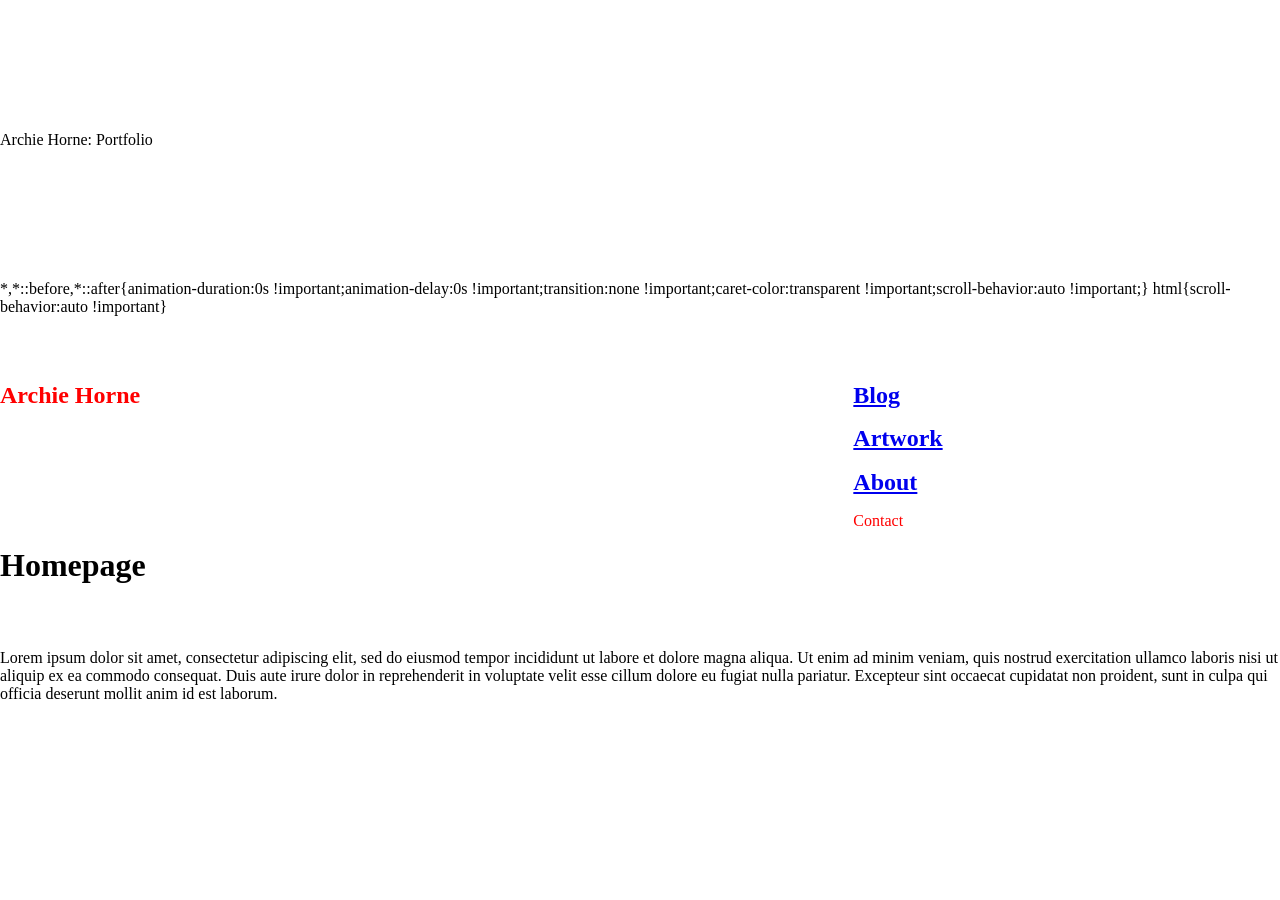
==== index.html @ e14eb33f "Update index.html" ====
<html> 
  <head>
    <meta charset="UTF-8">
    <meta name="viewport" content="width=device-width, initial-scale=1.0">
    <title>Archie Horne: Portfolio</title>
    <link href="style.css" rel="stylesheet" type="text/css" media="all">
  </head>
  <div class="navbar">
    <h2> Archie Horne</h2>
    <div>
      <h2> <a href="blog.html"> Blog </a></h2>
      <h2> <a href="gallery.html"> Artwork </a></h2>
      <h2> <a href="about.html"> About </a></h2>
      <div class="contactbutton"> Contact </div>
    </div>
  </div>
  <h1> Homepage</h1>
  <p> Lorem ipsum dolor sit amet, consectetur adipiscing elit, sed do eiusmod tempor incididunt ut labore et dolore magna aliqua. Ut enim ad minim veniam, quis nostrud exercitation ullamco laboris nisi ut aliquip ex ea commodo consequat. Duis aute irure dolor in reprehenderit in voluptate velit esse cillum dolore eu fugiat nulla pariatur. Excepteur sint occaecat cupidatat non proident, sunt in culpa qui officia deserunt mollit anim id est laborum.</p>
  <div class="bannerimg"> </div>
  <div class="footer"> </div>
</html>
---- style.css ----
*{
  margin:0px;
  box-sizing: border-box; 
  display: grid;
}
.navbar{
  width: 100%;
  color: red;
  grid-template-columns: 2fr 1fr;
}
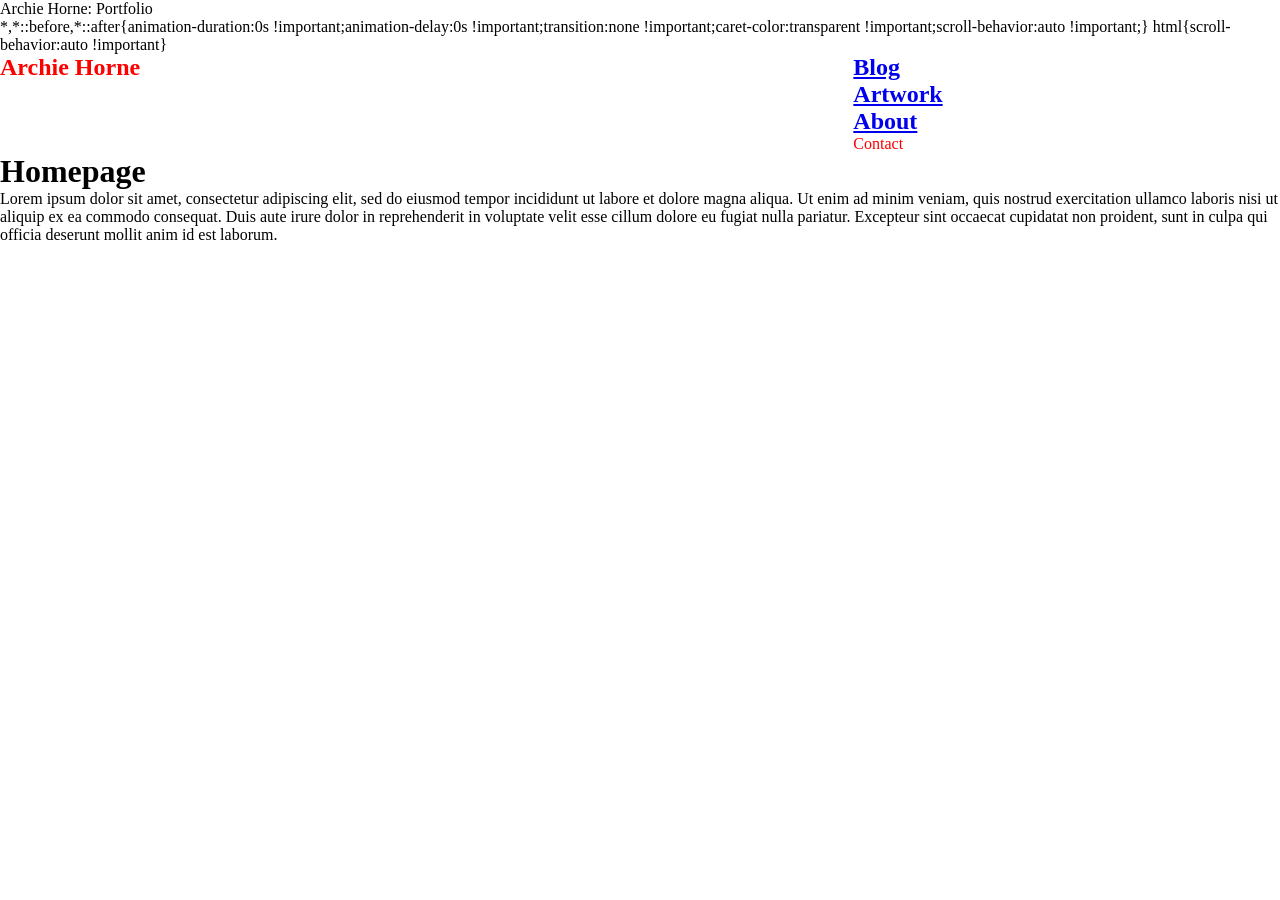
==== commit 3cd8850a: "Update index.html" ====
--- a/index.html
+++ b/index.html
@@ -1,3 +1,4 @@
+<!DOCTYPE html>
 <html> 
   <head>
     <meta charset="UTF-8">
@@ -7,7 +8,7 @@
   </head>
   <div class="navbar">
     <h2> Archie Horne</h2>
-    <div>
+    <div class="linkbar">
       <h2> <a href="blog.html"> Blog </a></h2>
       <h2> <a href="gallery.html"> Artwork </a></h2>
       <h2> <a href="about.html"> About </a></h2>
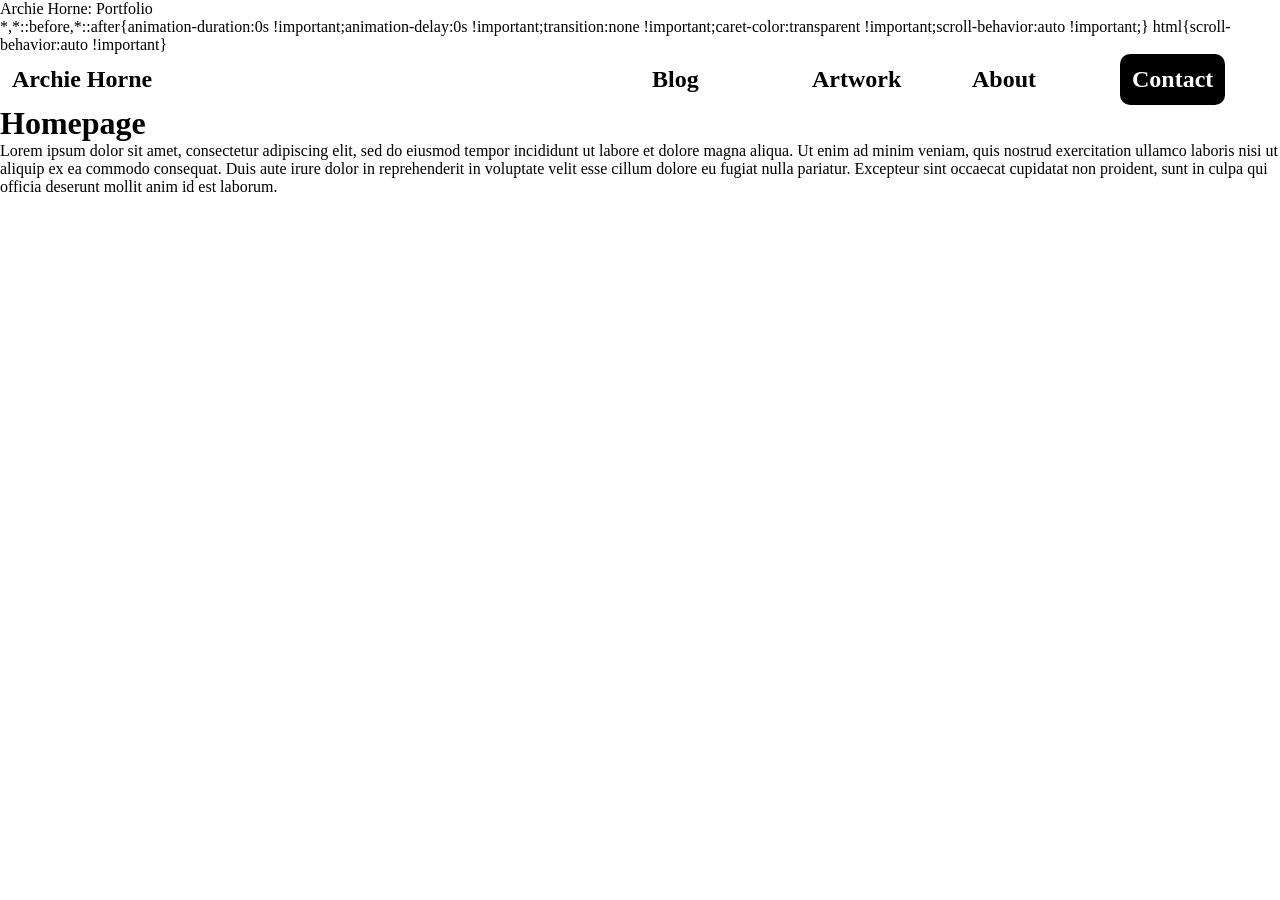
==== commit 0bfe8498: "editing index and style" ====
--- a/index.html
+++ b/index.html
@@ -12,11 +12,10 @@
       <h2> <a href="blog.html"> Blog </a></h2>
       <h2> <a href="gallery.html"> Artwork </a></h2>
       <h2> <a href="about.html"> About </a></h2>
-      <div class="contactbutton"> Contact </div>
+      <a href="contact.html"><div class="contactbutton"> <h2> Contact </h2> </div></a>
     </div>
   </div>
   <h1> Homepage</h1>
   <p> Lorem ipsum dolor sit amet, consectetur adipiscing elit, sed do eiusmod tempor incididunt ut labore et dolore magna aliqua. Ut enim ad minim veniam, quis nostrud exercitation ullamco laboris nisi ut aliquip ex ea commodo consequat. Duis aute irure dolor in reprehenderit in voluptate velit esse cillum dolore eu fugiat nulla pariatur. Excepteur sint occaecat cupidatat non proident, sunt in culpa qui officia deserunt mollit anim id est laborum.</p>
   <div class="bannerimg"> </div>
-  <div class="footer"> </div>
 </html>
--- a/style.css
+++ b/style.css
@@ -2,9 +2,33 @@
   margin:0px;
   box-sizing: border-box; 
   display: grid;
+  border-radius: 10px;
+}
+a{
+  color:black;
+  text-decoration: none;
+}
+a:hover{
+  color: #641ba0;
 }
 .navbar{
   width: 100%;
-  color: red;
-  grid-template-columns: 2fr 1fr;
+  grid-template-columns: 1fr 1fr;
 }
+.linkbar{
+  grid-template-columns: 1fr 1fr 1fr 1fr;
+}
+.contactbutton{
+  background: #000;
+  text-align: center;
+  vertical-align: middle;
+  color: white;
+  width: fit-content;
+}
+h1{
+  font-size: 2rem
+}
+h2{
+  vertical-align: middle;
+  padding: 0.5em 0.5em;
+}
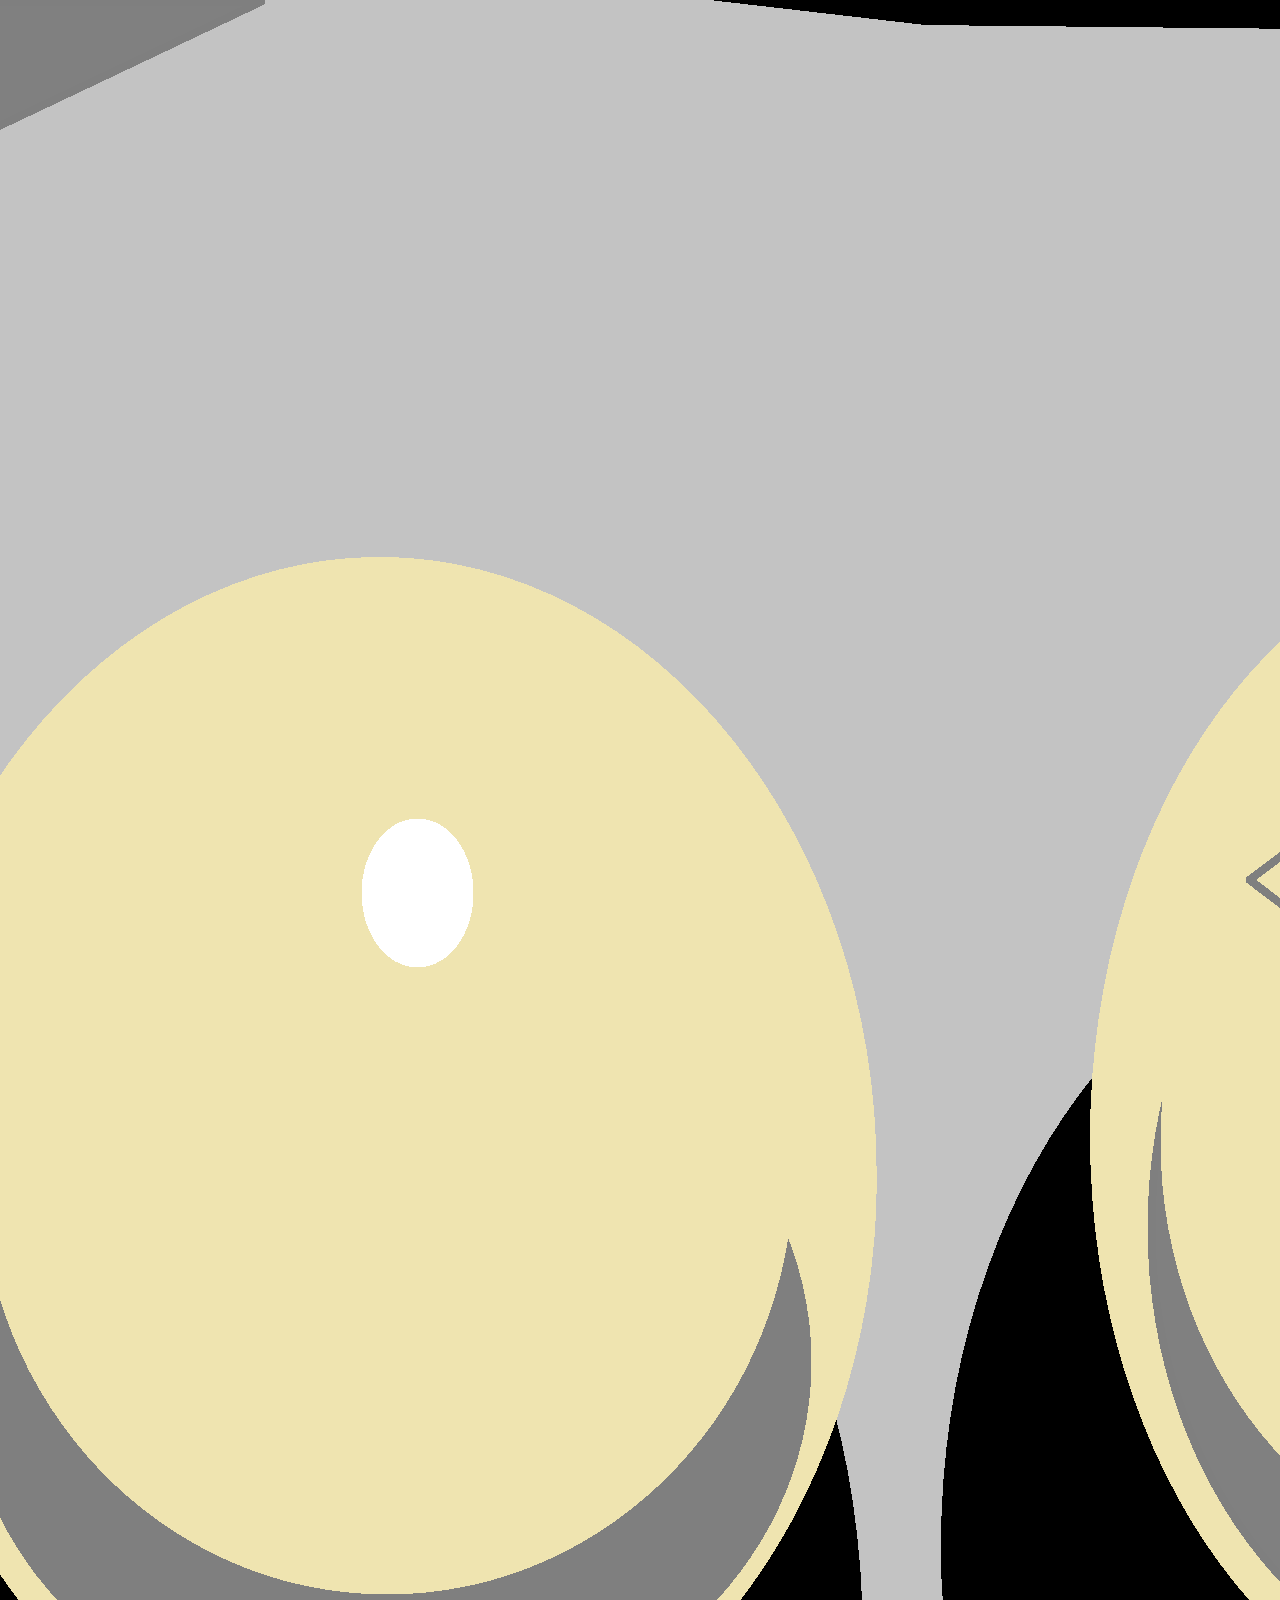
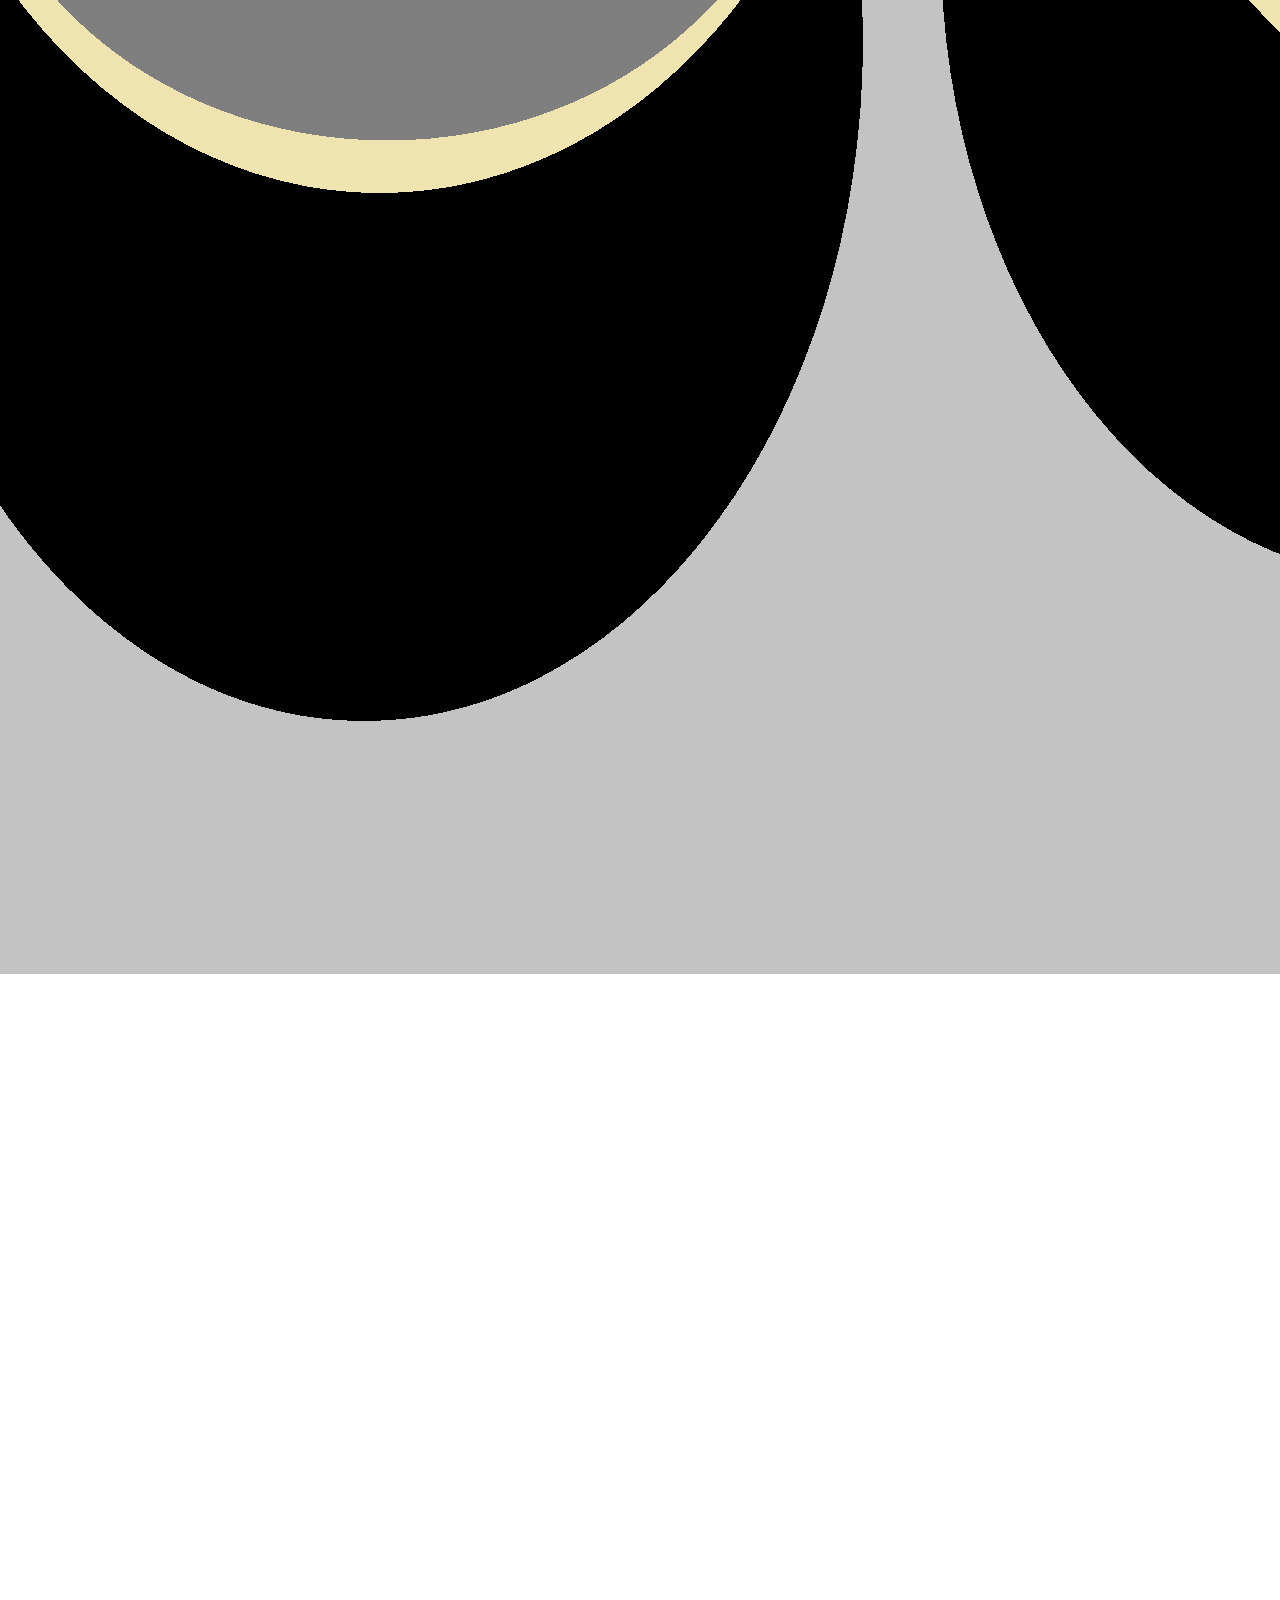
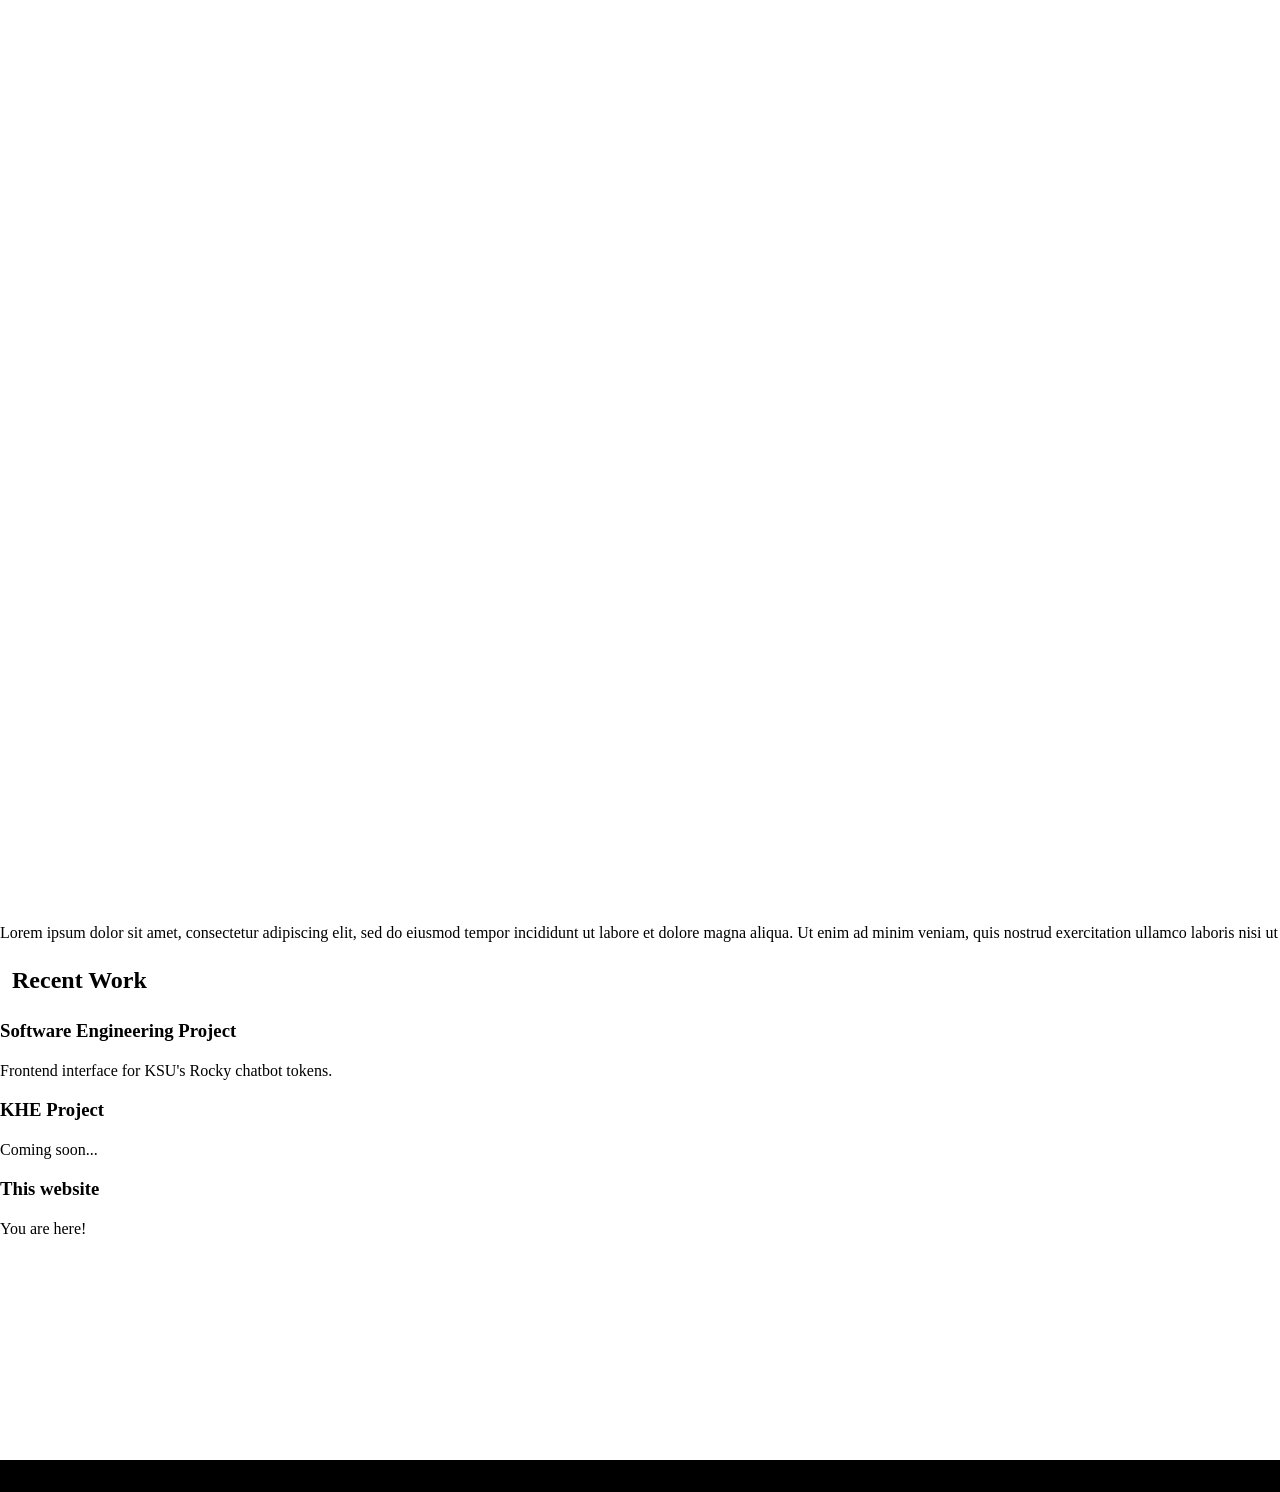
==== commit bd54329a: "working on index" ====
--- a/index.html
+++ b/index.html
@@ -16,6 +16,22 @@
     </div>
   </div>
   <h1> Homepage</h1>
+  <div class="bannerimg"><img src="graphics/Hunchback_of_Notre_Dame.png" alt="an abstract depiction of 3 hard-boiled eggs, one of which has a chunk missing with yolk visible"> </div>
   <p> Lorem ipsum dolor sit amet, consectetur adipiscing elit, sed do eiusmod tempor incididunt ut labore et dolore magna aliqua. Ut enim ad minim veniam, quis nostrud exercitation ullamco laboris nisi ut aliquip ex ea commodo consequat. Duis aute irure dolor in reprehenderit in voluptate velit esse cillum dolore eu fugiat nulla pariatur. Excepteur sint occaecat cupidatat non proident, sunt in culpa qui officia deserunt mollit anim id est laborum.</p>
-  <div class="bannerimg"> </div>
+  <br>
+  <div class="info">
+    <div class="info-text">
+      <h2> Recent Work</h2>
+      <h3> Software Engineering Project</h3>
+      <p>  Frontend interface for KSU's Rocky chatbot tokens.</p>
+      <h3> KHE Project</h3>
+      <p>  Coming soon...</p>
+      <h3> This website </h3>
+      <p>  You are here!</p>
+    </div>
+    <div>
+      <img src="graphics/halfdtoner_3.png" alt="a depiction of a chubby humanoid with cat features in a sweater. they are waving at the viewer">
+    </div>
+  </div>
+  <div class="footer"></div>
 </html>
--- a/style.css
+++ b/style.css
@@ -10,6 +10,13 @@
 }
 a:hover{
   color: #641ba0;
+}
+h1{
+  font-size: 2rem
+}
+h2{
+  vertical-align: middle;
+  padding: 0.5em 0.5em;
 }
 .navbar{
   width: 100%;
@@ -25,10 +32,25 @@
   color: white;
   width: fit-content;
 }
-h1{
-  font-size: 2rem
+.bannerimg{
+  width: 30%;
+  margin-left: auto;
+  margin-right: auto;
+  rotate:270deg;
 }
-h2{
-  vertical-align: middle;
-  padding: 0.5em 0.5em;
+.footer{
+  background: #000;
+  width: 100%;
+  height: 2em;
+  border-radius: 0px;
 }
+.info{
+  grid-template-columns: 1fr 1fr;
+  max-height: 500px;
+  overflow:hidden;
+}
+.info-text{
+  line-height: 1em;
+  max-height: 300px;
+}
+
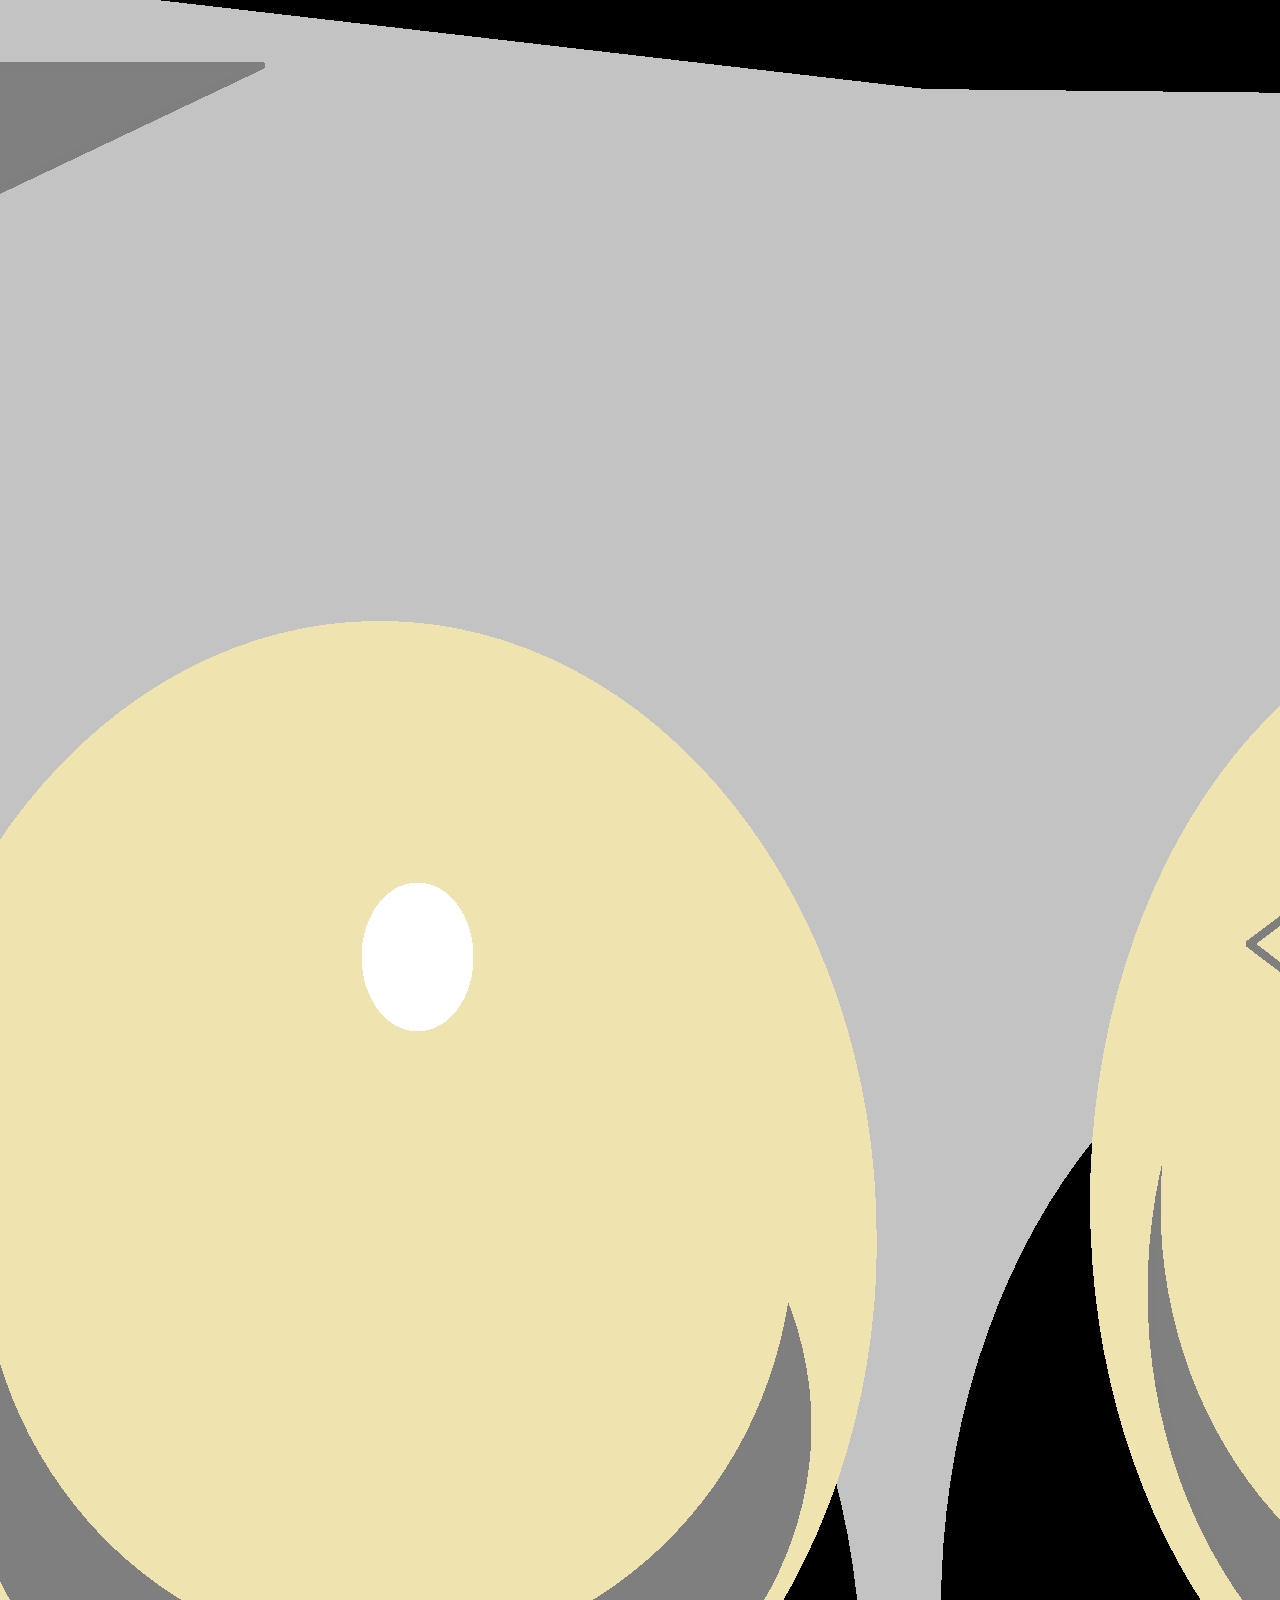
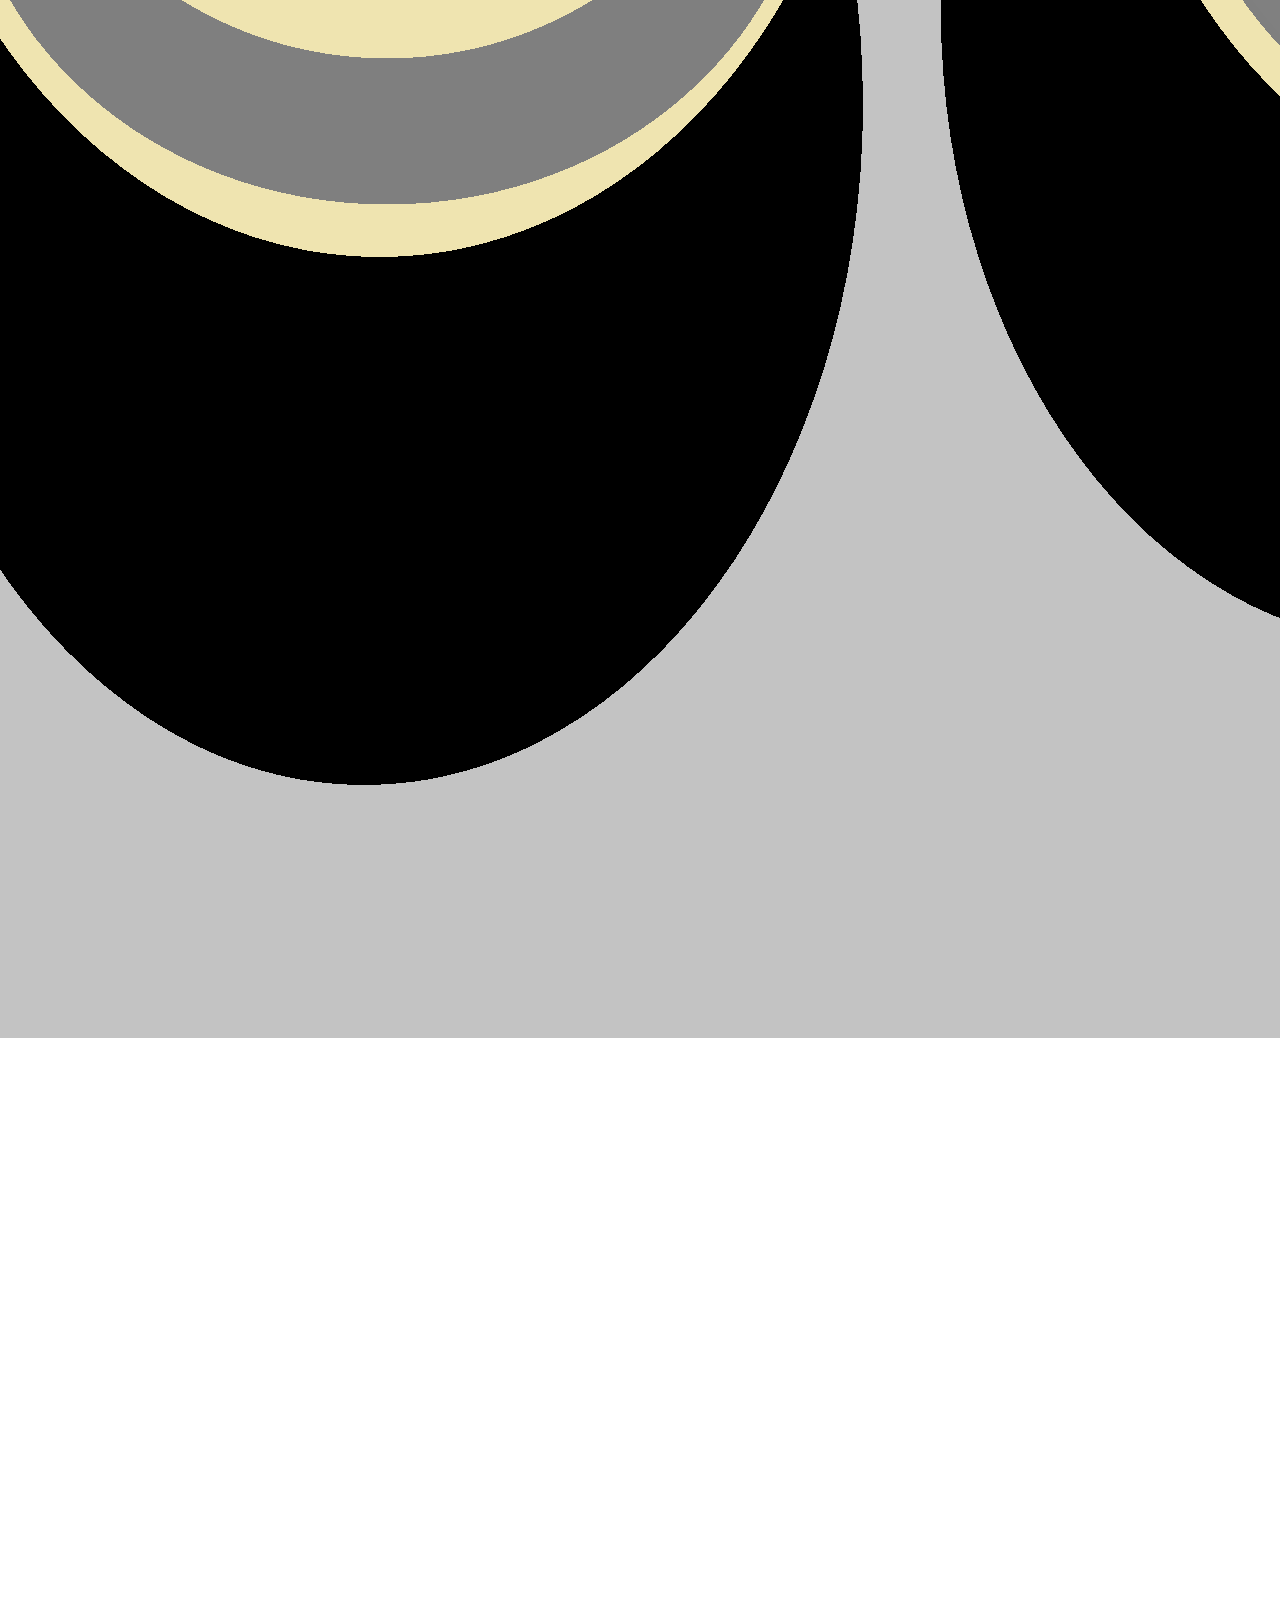
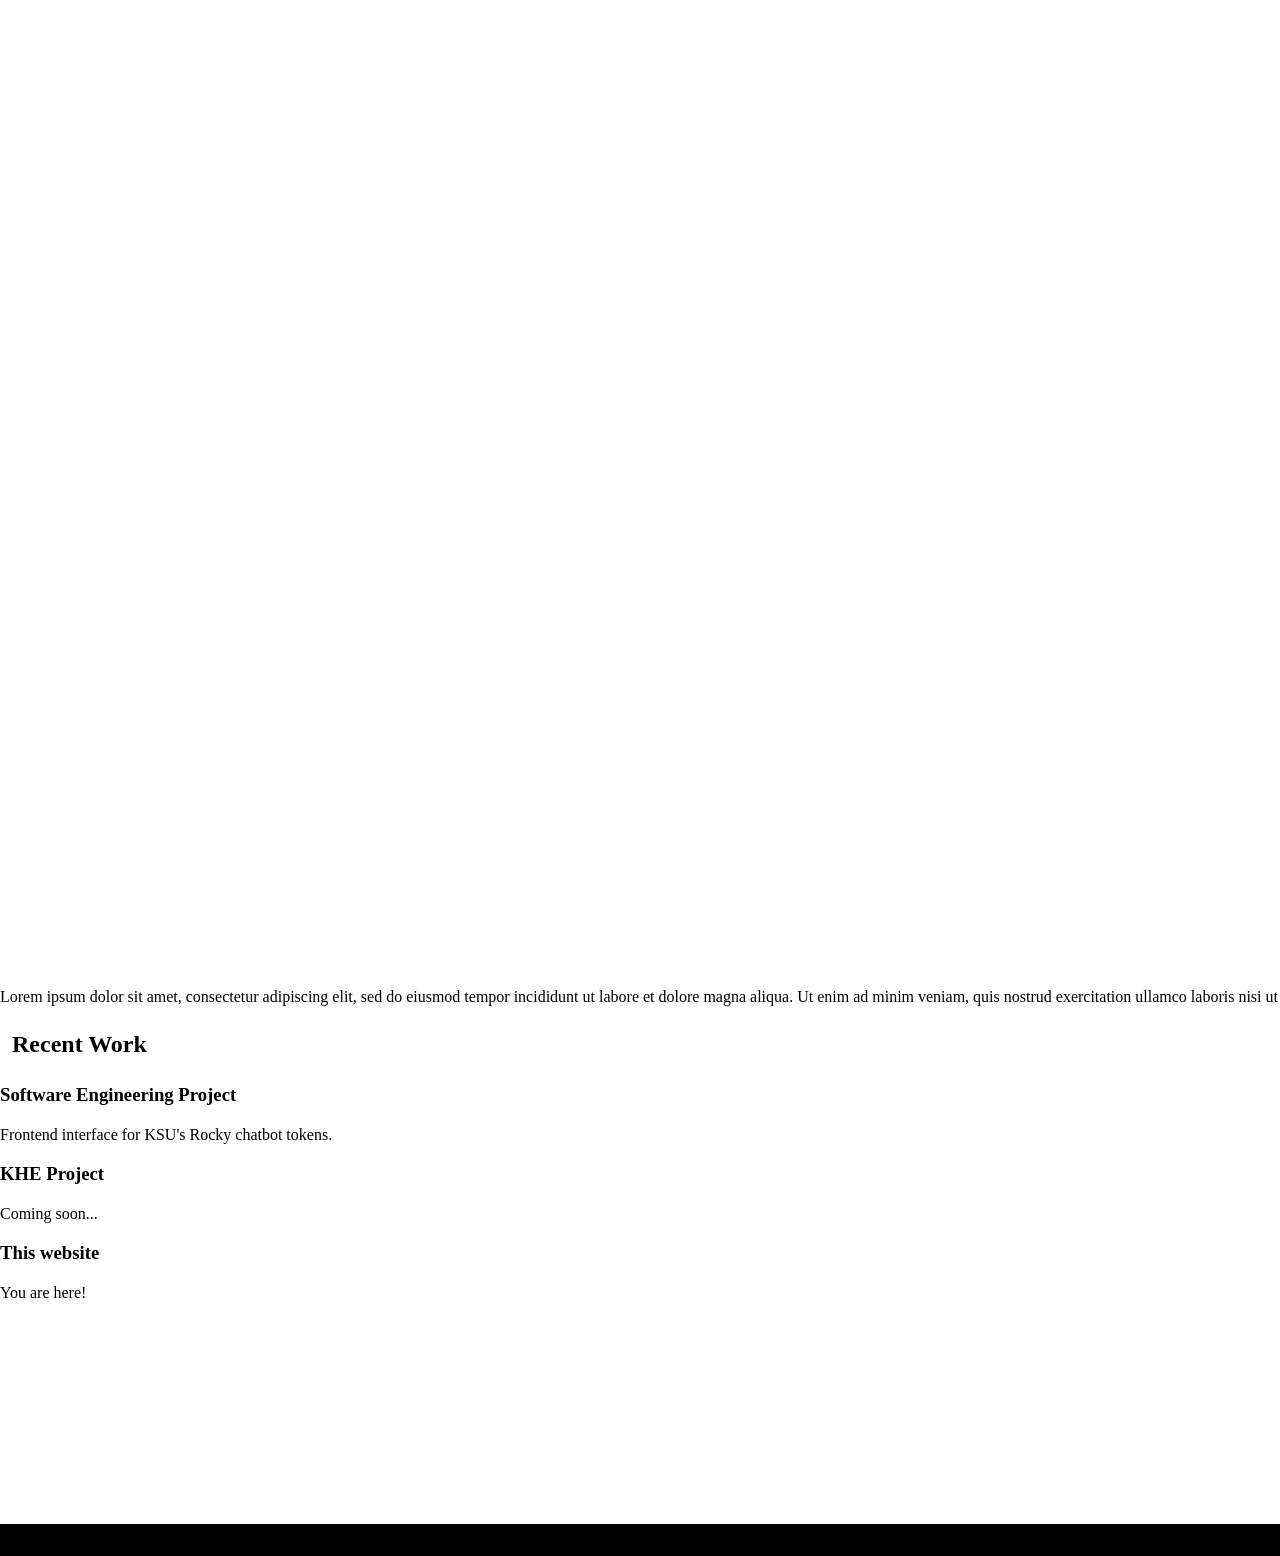
==== commit 50159e36: "updating blog" ====
--- a/index.html
+++ b/index.html
@@ -7,7 +7,7 @@
     <link href="style.css" rel="stylesheet" type="text/css" media="all">
   </head>
   <div class="navbar">
-    <h2> Archie Horne</h2>
+    <h2> <a href="index.html">Archie Horne</a></h2>
     <div class="linkbar">
       <h2> <a href="blog.html"> Blog </a></h2>
       <h2> <a href="gallery.html"> Artwork </a></h2>
@@ -15,8 +15,8 @@
       <a href="contact.html"><div class="contactbutton"> <h2> Contact </h2> </div></a>
     </div>
   </div>
-  <h1> Homepage</h1>
-  <div class="bannerimg"><img src="graphics/Hunchback_of_Notre_Dame.png" alt="an abstract depiction of 3 hard-boiled eggs, one of which has a chunk missing with yolk visible"> </div>
+  <h1> <b>Homepage</b></h1>
+  <div class="bannerimg-rot"><img src="graphics/Hunchback_of_Notre_Dame.png" alt="an abstract depiction of 3 hard-boiled eggs, one of which has a chunk missing with yolk visible"> </div>
   <p> Lorem ipsum dolor sit amet, consectetur adipiscing elit, sed do eiusmod tempor incididunt ut labore et dolore magna aliqua. Ut enim ad minim veniam, quis nostrud exercitation ullamco laboris nisi ut aliquip ex ea commodo consequat. Duis aute irure dolor in reprehenderit in voluptate velit esse cillum dolore eu fugiat nulla pariatur. Excepteur sint occaecat cupidatat non proident, sunt in culpa qui officia deserunt mollit anim id est laborum.</p>
   <br>
   <div class="info">
--- a/style.css
+++ b/style.css
@@ -12,7 +12,9 @@
   color: #641ba0;
 }
 h1{
-  font-size: 2rem
+  font-size: 2rem;
+  margin-top: 1em;
+  margin-bottom: 1em;
 }
 h2{
   vertical-align: middle;
@@ -32,11 +34,18 @@
   color: white;
   width: fit-content;
 }
+.bannerimg-rot{
+  width: 30%;
+  margin-left: auto;
+  margin-right: auto;
+  rotate:270deg;
+}
 .bannerimg{
   width: 30%;
   margin-left: auto;
   margin-right: auto;
-  rotate:270deg;
+  margin-top: 2em;
+  margin-bottom: 2em;
 }
 .footer{
   background: #000;
@@ -53,4 +62,10 @@
   line-height: 1em;
   max-height: 300px;
 }
+.tripleimage{
+  margin:2em;
+  grid-template-columns: 1fr 1fr 1fr;
+  background: #d8d8d8;
+  vertical-align: middle;
+}
 
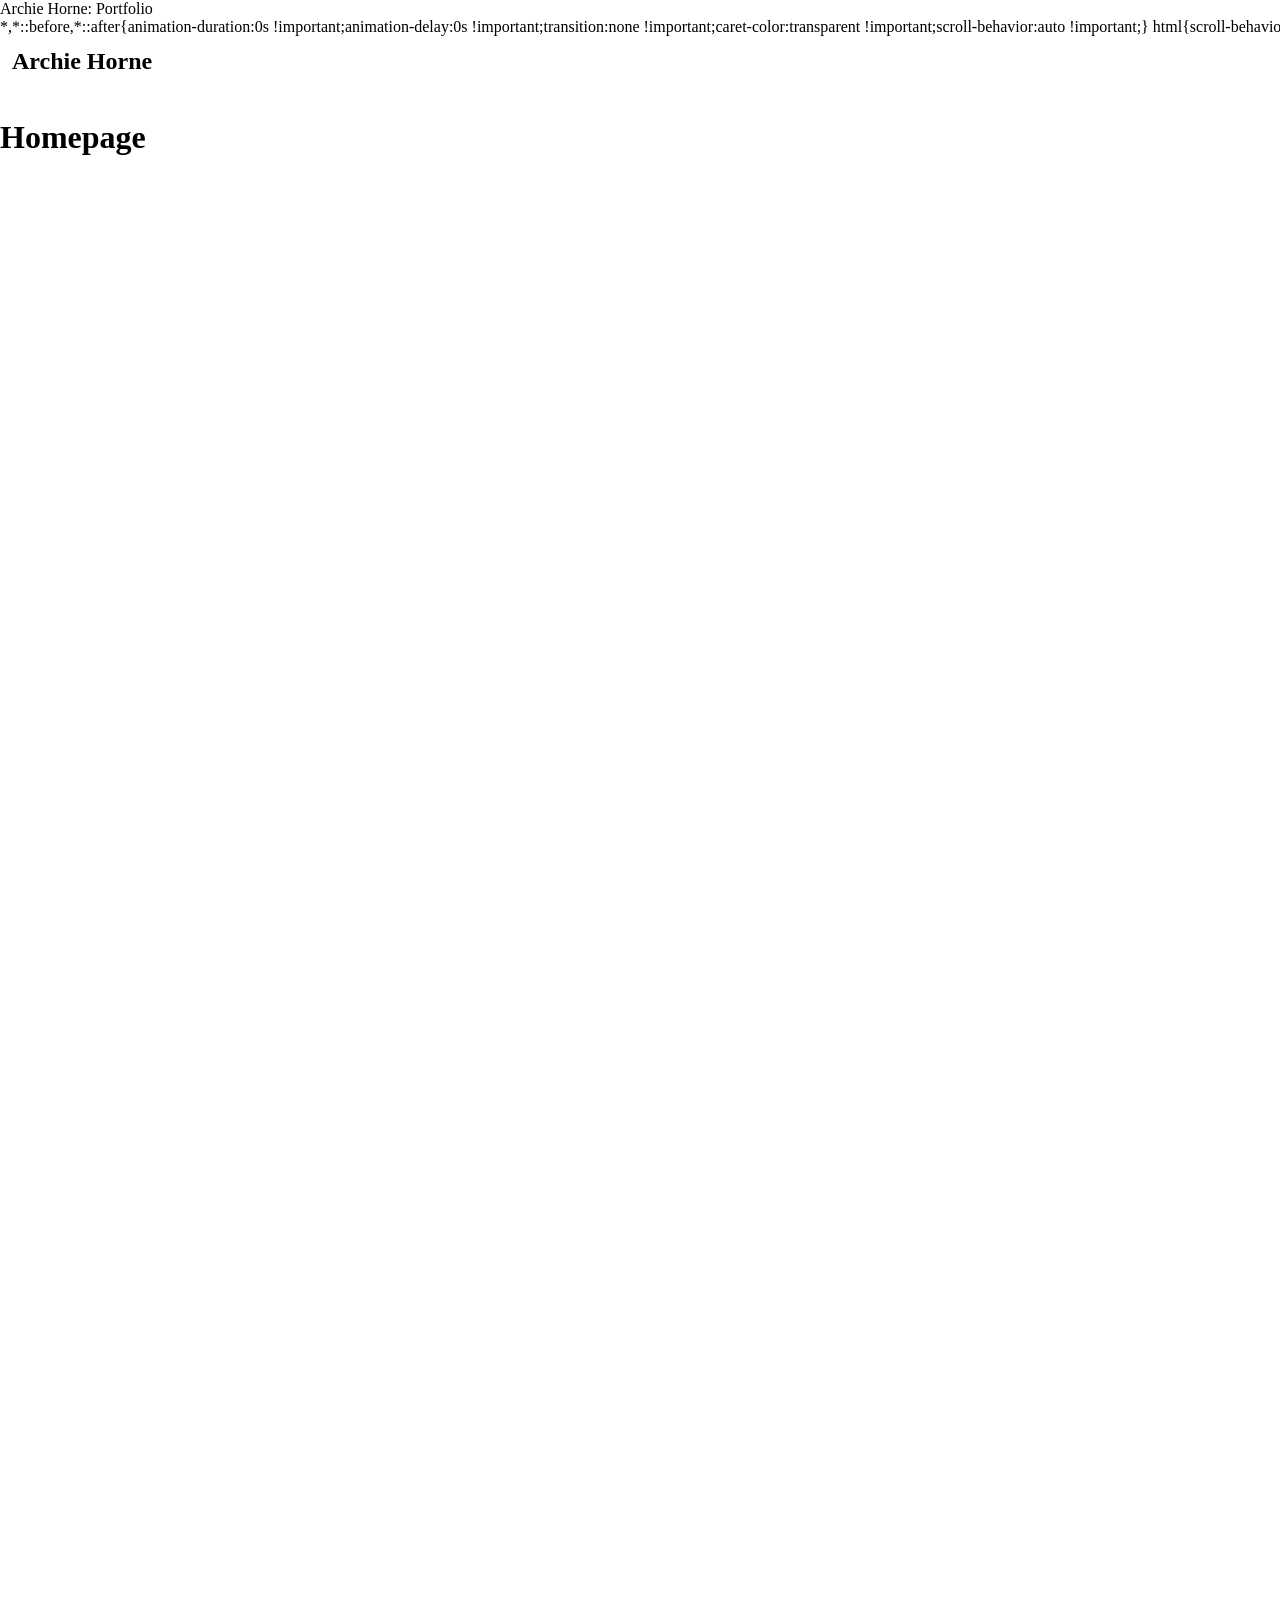
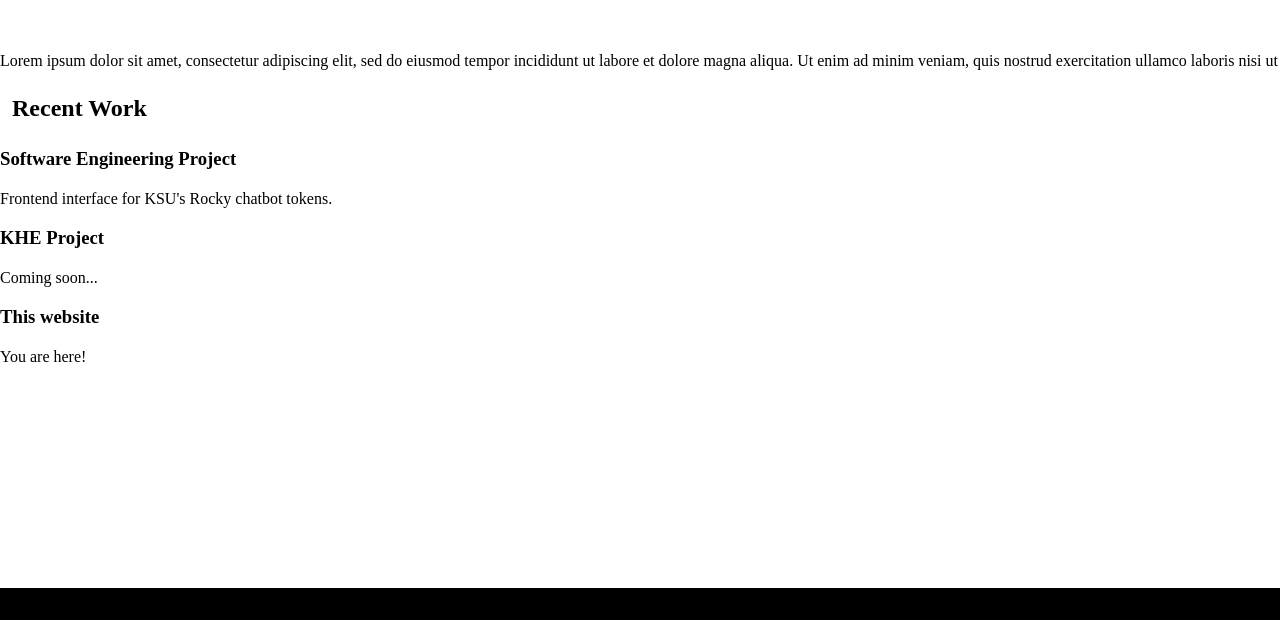
==== commit e08a1538: "fixing image" ====
--- a/index.html
+++ b/index.html
@@ -16,7 +16,7 @@
     </div>
   </div>
   <h1> <b>Homepage</b></h1>
-  <div class="bannerimg-rot"><img src="graphics/Hunchback_of_Notre_Dame.png" alt="an abstract depiction of 3 hard-boiled eggs, one of which has a chunk missing with yolk visible"> </div>
+  <div class="bannerimg"><img src="graphics/Hunchback_of_Notre_Dame2.png" alt="an abstract depiction of 3 hard-boiled eggs, one of which has a chunk missing with yolk visible"> </div>
   <p> Lorem ipsum dolor sit amet, consectetur adipiscing elit, sed do eiusmod tempor incididunt ut labore et dolore magna aliqua. Ut enim ad minim veniam, quis nostrud exercitation ullamco laboris nisi ut aliquip ex ea commodo consequat. Duis aute irure dolor in reprehenderit in voluptate velit esse cillum dolore eu fugiat nulla pariatur. Excepteur sint occaecat cupidatat non proident, sunt in culpa qui officia deserunt mollit anim id est laborum.</p>
   <br>
   <div class="info">
--- a/style.css
+++ b/style.css
@@ -34,12 +34,6 @@
   color: white;
   width: fit-content;
 }
-.bannerimg-rot{
-  width: 30%;
-  margin-left: auto;
-  margin-right: auto;
-  rotate:270deg;
-}
 .bannerimg{
   width: 30%;
   margin-left: auto;
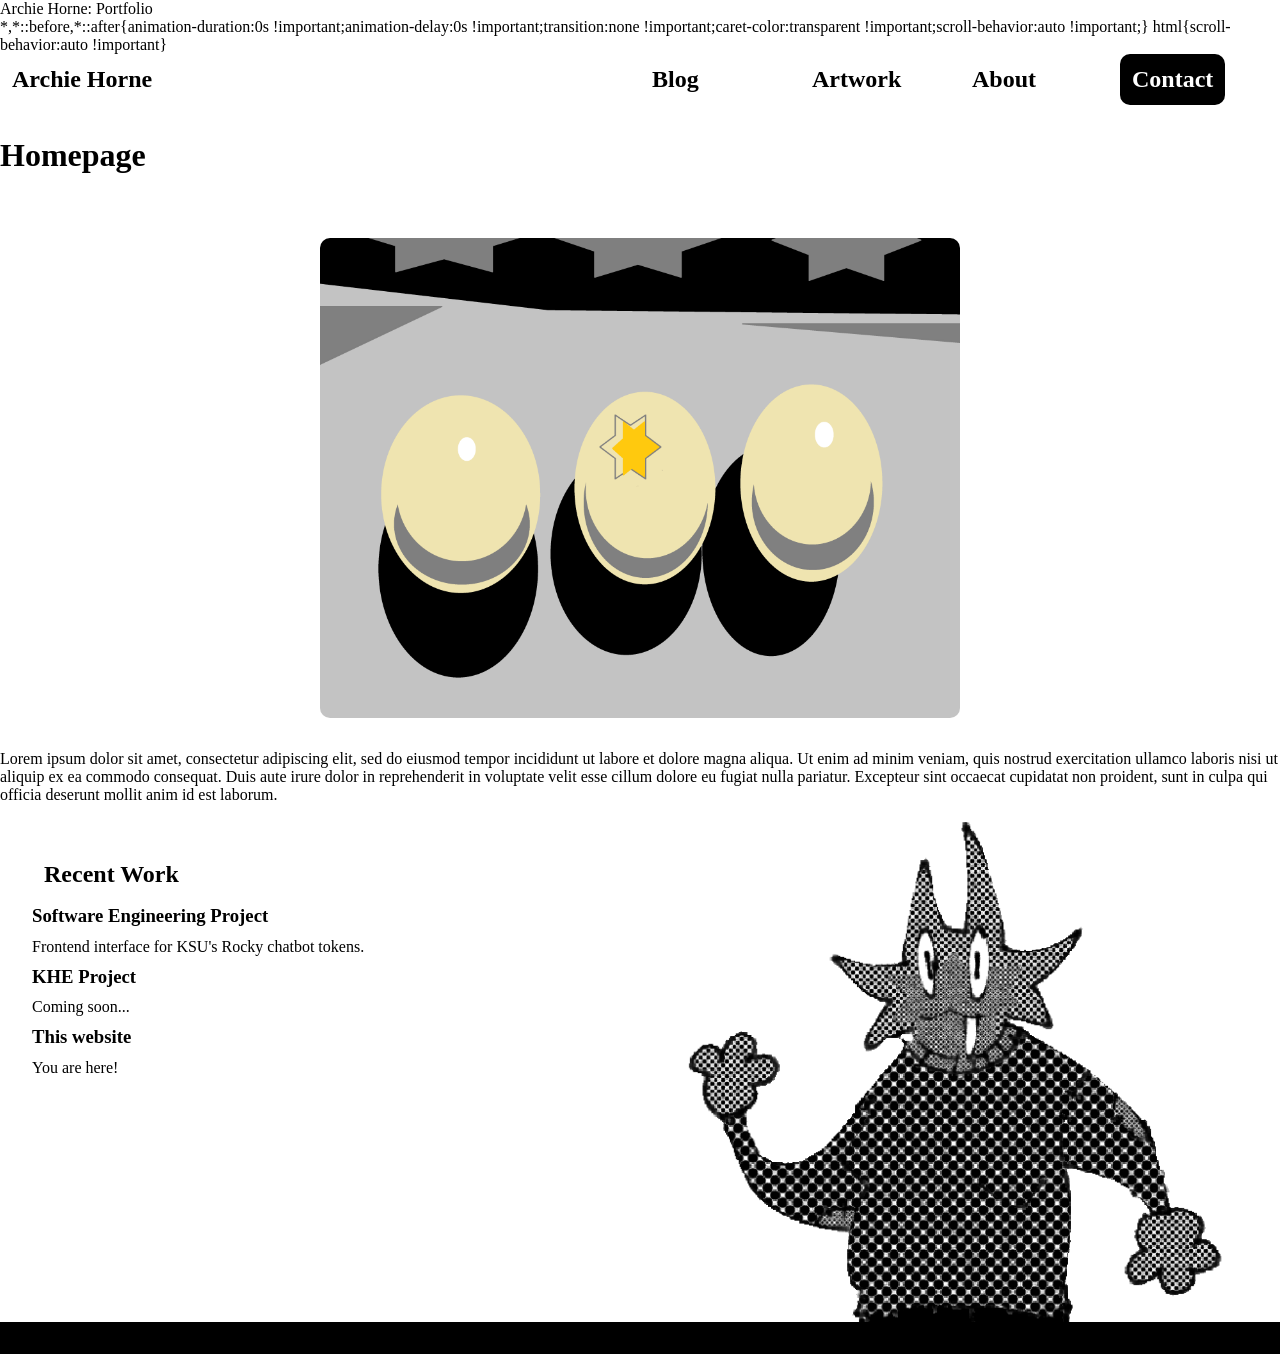
==== commit 37cacce4: "adding missing tags" ====
--- a/index.html
+++ b/index.html
@@ -6,6 +6,7 @@
     <title>Archie Horne: Portfolio</title>
     <link href="style.css" rel="stylesheet" type="text/css" media="all">
   </head>
+  <body>
   <div class="navbar">
     <h2> <a href="index.html">Archie Horne</a></h2>
     <div class="linkbar">
@@ -34,4 +35,5 @@
     </div>
   </div>
   <div class="footer"></div>
+</body>
 </html>
--- a/style.css
+++ b/style.css
@@ -20,6 +20,9 @@
   vertical-align: middle;
   padding: 0.5em 0.5em;
 }
+img{
+  width: 100%;
+}
 .navbar{
   width: 100%;
   grid-template-columns: 1fr 1fr;
@@ -35,11 +38,12 @@
   width: fit-content;
 }
 .bannerimg{
-  width: 30%;
+  max-width: 50%;
   margin-left: auto;
   margin-right: auto;
   margin-top: 2em;
   margin-bottom: 2em;
+  
 }
 .footer{
   background: #000;
@@ -53,6 +57,7 @@
   overflow:hidden;
 }
 .info-text{
+  padding: 2em;
   line-height: 1em;
   max-height: 300px;
 }
@@ -61,5 +66,10 @@
   grid-template-columns: 1fr 1fr 1fr;
   background: #d8d8d8;
   vertical-align: middle;
+  max-width:100%;
 }
-
+.postcontent{
+  max-width: 80%;
+  margin-left: auto;
+  margin-right:auto;
+}
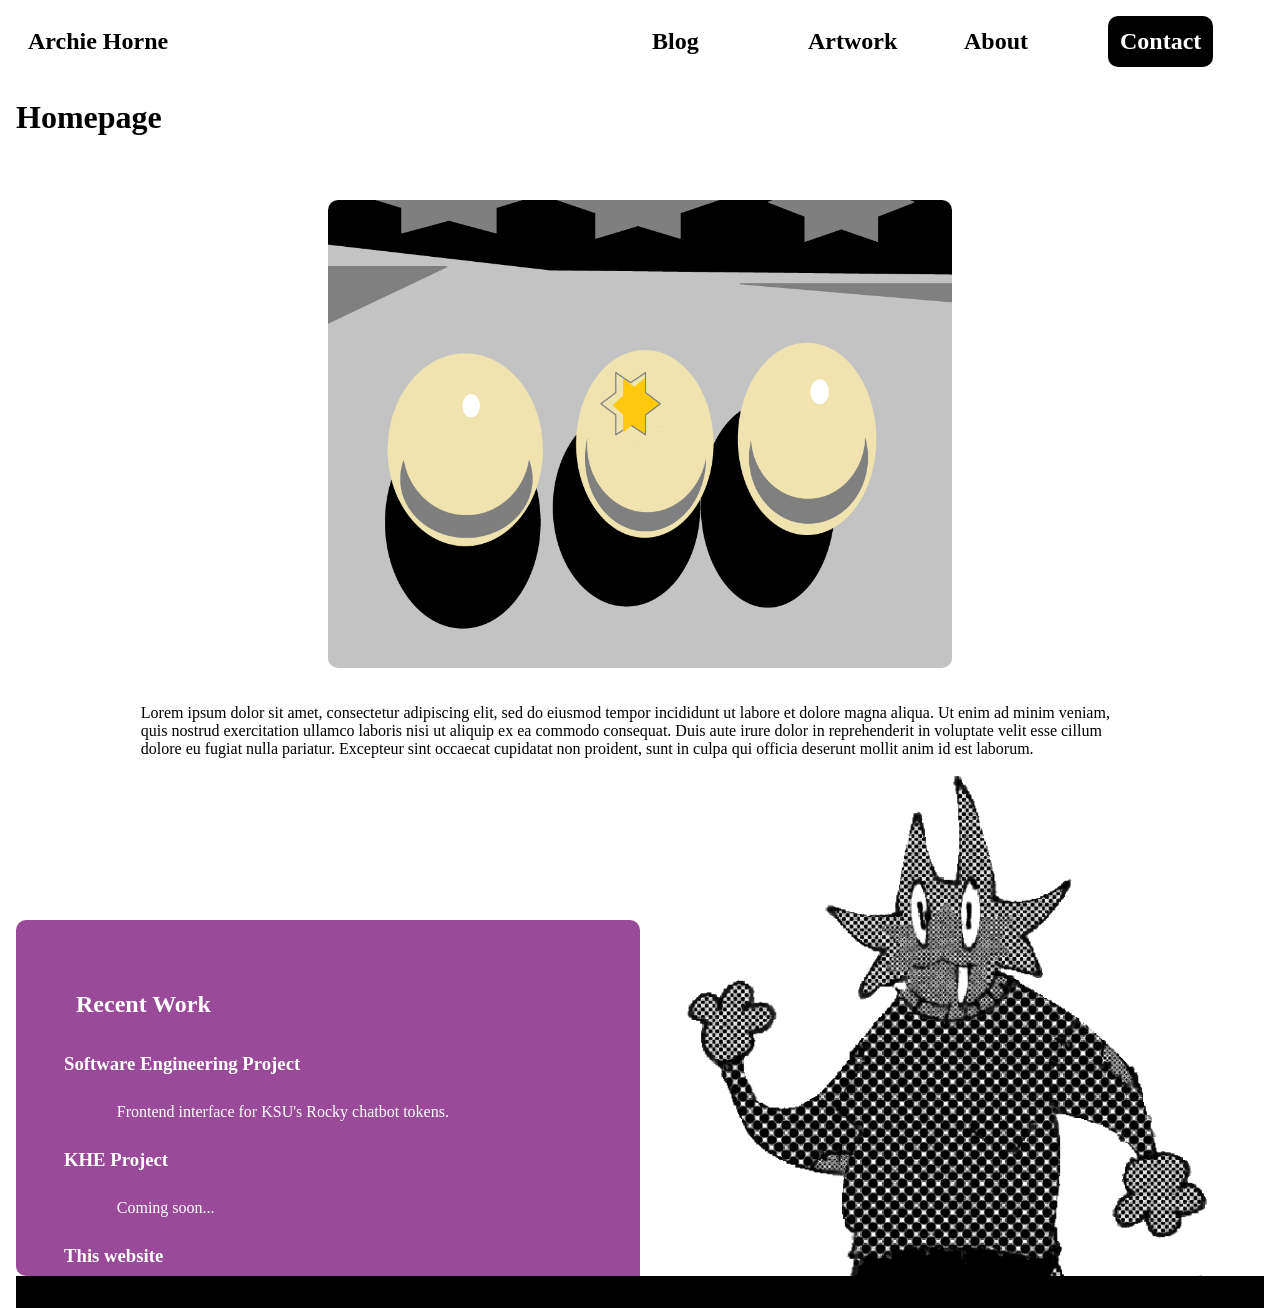
==== commit 8acbd63b: "working" ====
--- a/index.html
+++ b/index.html
@@ -20,7 +20,7 @@
   <div class="bannerimg"><img src="graphics/Hunchback_of_Notre_Dame2.png" alt="an abstract depiction of 3 hard-boiled eggs, one of which has a chunk missing with yolk visible"> </div>
   <p> Lorem ipsum dolor sit amet, consectetur adipiscing elit, sed do eiusmod tempor incididunt ut labore et dolore magna aliqua. Ut enim ad minim veniam, quis nostrud exercitation ullamco laboris nisi ut aliquip ex ea commodo consequat. Duis aute irure dolor in reprehenderit in voluptate velit esse cillum dolore eu fugiat nulla pariatur. Excepteur sint occaecat cupidatat non proident, sunt in culpa qui officia deserunt mollit anim id est laborum.</p>
   <br>
-  <div class="info">
+  <div class="info-short">
     <div class="info-text">
       <h2> Recent Work</h2>
       <h3> Software Engineering Project</h3>
--- a/style.css
+++ b/style.css
@@ -1,8 +1,11 @@
 *{
   margin:0px;
   box-sizing: border-box; 
+  border-radius: 10px;
+}
+body{
   display: grid;
-  border-radius: 10px;
+  margin: 1em 1em 0em 1em;
 }
 a{
   color:black;
@@ -11,12 +14,19 @@
 a:hover{
   color: #641ba0;
 }
+p{
+  width: 80%;
+  margin-left: auto;
+  margin-right: auto;
+}
 h1{
+  display: inherit;
   font-size: 2rem;
   margin-top: 1em;
   margin-bottom: 1em;
 }
 h2{
+  display: inherit;
   vertical-align: middle;
   padding: 0.5em 0.5em;
 }
@@ -24,10 +34,12 @@
   width: 100%;
 }
 .navbar{
+  display:grid;
   width: 100%;
   grid-template-columns: 1fr 1fr;
 }
 .linkbar{
+  display:grid;
   grid-template-columns: 1fr 1fr 1fr 1fr;
 }
 .contactbutton{
@@ -52,16 +64,32 @@
   border-radius: 0px;
 }
 .info{
+  display:grid;
+  grid-template-columns: 1fr 1fr;
+}
+.info-short{
+  display:grid;
   grid-template-columns: 1fr 1fr;
   max-height: 500px;
   overflow:hidden;
 }
+.info-img{
+  max-width: 70%;
+  margin-left: auto;
+  margin-right: auto;
+
+}
 .info-text{
-  padding: 2em;
-  line-height: 1em;
-  max-height: 300px;
+  background: rgb(153, 75, 153);
+  color: white;
+  padding: 3em;
+  line-height: 3em;
+  max-height: fit-content;
+  /* margin: 1em; */
+  margin-top: 9em;
 }
 .tripleimage{
+  display:grid;
   margin:2em;
   grid-template-columns: 1fr 1fr 1fr;
   background: #d8d8d8;
@@ -73,3 +101,16 @@
   margin-left: auto;
   margin-right:auto;
 }
+.bannerlarge{
+  background: purple;
+  background-image: url("graphics/magy.png");
+  background-blend-mode: multiply;
+  background-size: cover;
+  text-align: center;
+  font-size: 5em;
+  margin-top: 1rem;
+  padding: 1em;
+  color: white;
+  width: 100%;
+  height: 12rem;
+}
